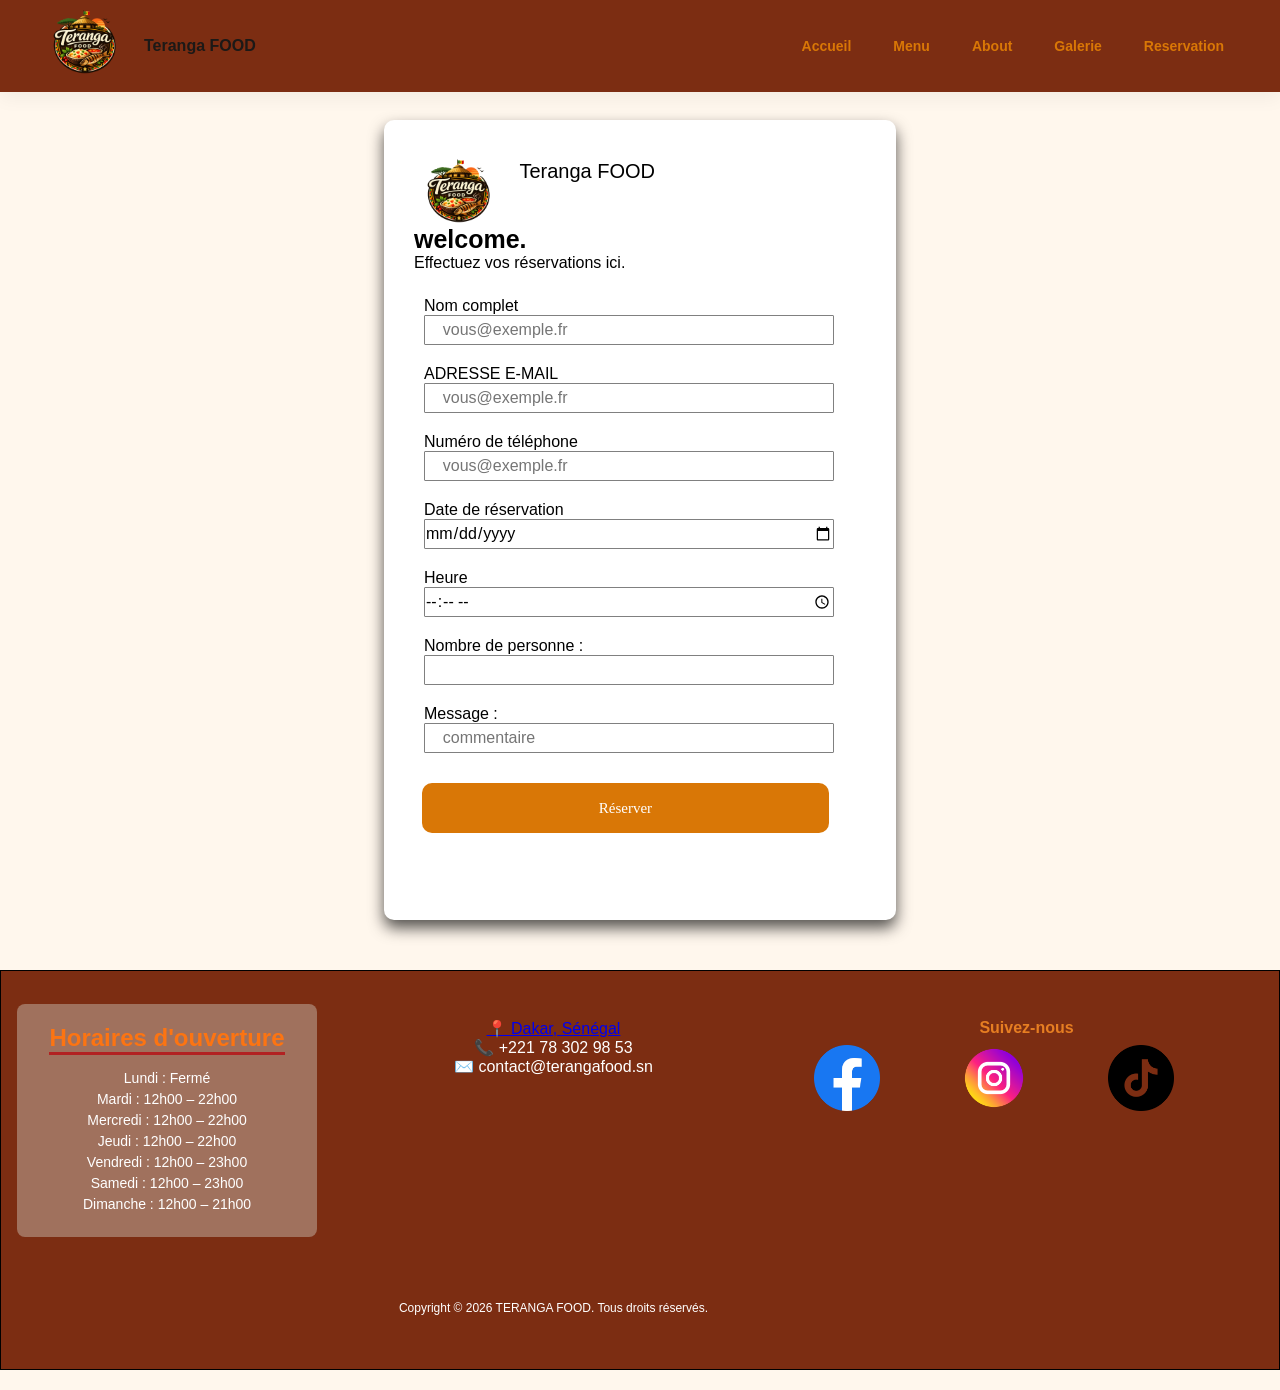
==== reservation.html @ 0ab283c7 "first commit" ====
<!DOCTYPE html>
<html lang="en">

<head>
    <meta charset="UTF-8">
    <meta name="viewport" content="width=device-width, initial-scale=1.0">
    <title>reservation</title>
    <link rel="stylesheet" href="CSS/style.css">
</head>

<body>
    <header class="header">
        <div class="container header-inner">

            <!-- Logo + nom -->

            <a href="#accueil" class="brand">
                <div class="logo"><img src="images/logo.png" alt=""></div>
                <div class="brand-text">
                    <strong>Teranga FOOD</strong>

                </div>
            </a>

            <input type="checkbox" id="menuToggle" class="menu-checkbox" />

            <label for="menuToggle" class="menu-toggle" aria-label="Ouvrir le menu">
                <span></span>
            </label>

            <!-- Menu de navigation -->
            <nav class="nav">
                <a href="index.html">Accueil</a>
                <a href="menu.html">Menu</a>
                <a href="about.html">About</a>
                <a href="galerie.html">Galerie</a>
                <a href="reservation.html">Reservation</a>
            </nav>

        </div>
    </header>


    <div class="content">
        <div class="logo">
            <div class="lo"><img src="images/logo.png" alt="">
            </div>
            <div class="lo1">Teranga FOOD</div>
        </div>
        <div class="ecr">
            <h3>welcome.</h3>
            <p>Effectuez vos réservations ici.</p>
        </div>
        <div class="name">
            <div class="name1">
                <form action="">

                    <label>Nom complet</label>
                    <input type="prénom" placeholder="    vous@exemple.fr">

            </div>
            <div class="name1">
                <form action="">

                    <label>ADRESSE E-MAIL</label>
                    <input type="email" placeholder="    vous@exemple.fr">

            </div>
            <div class="name1">
                <form action="">

                    <label>Numéro de téléphone</label>
                    <input type="phone number" placeholder="    vous@exemple.fr">

            </div>
            <div class="name1">
                <form action="">

                    <label>Date de réservation</label>
                    <input type="date" placeholder="    vous@exemple.fr">

            </div>
            <div class="name1">
                <form action="">

                    <label">Heure</label>
                        <input type="time" placeholder="    vous@exemple.fr">

            </div>
            <div class="name1">
                <form action="">

                    <label>Nombre de personne :</label>
                    <input type="number" placeholder="   ">

            </div>
            <div class="name1">
                <label>Message :</label>
                <input type="text" rows="4" placeholder="    commentaire">
            </div>
        </div>
        <div class="btn1">
            <button>Réserver</button>
        </div>
        </form>
    </div>
    <!-- Footer -->
    <footer class="footer">
        <div class="footer-container">
            <section class="horaires">
                <h2>Horaires d'ouverture</h2>
                <ul>
                    <li>Lundi : Fermé</li>
                    <li>Mardi : 12h00 – 22h00</li>
                    <li>Mercredi : 12h00 – 22h00</li>
                    <li>Jeudi : 12h00 – 22h00</li>
                    <li>Vendredi : 12h00 – 23h00</li>
                    <li>Samedi : 12h00 – 23h00</li>
                    <li>Dimanche : 12h00 – 21h00</li>
                </ul>
            </section>
        </div>
        <div class="footer-center">
            <p><a
                    href="https://www.google.com/maps/dir/14.750657,-17.2999314/14.7507676,-17.3000043/@14.7507156,-17.3025663,17z/data=!3m1!4b1!4m6!4m5!1m1!4e1!1m1!4e1!3e0?authuser=0&entry=ttu&g_ep=EgoyMDI2MDUwNi4wIKXMDSoASAFQAw%3D%3D">📍
                    Dakar, Sénégal</a></p>
            <p>📞 +221 78 302 98 53</p>
            <p>✉️ contact@terangafood.sn</p>
            <div class="footer-bas">
                <p> Copyright © 2026 TERANGA FOOD. Tous droits réservés.</p>
            </div>
        </div>

        <div class="footer-right">
            <h4>Suivez-nous</h4>
            <div class="socials">
                <a href="https://www.facebook.com/"><img src="images/facebook.png" alt=""></a>
                <a href="https://www.instagram.com/"><img src="images/instagram.png" alt=""></a>
                <a href="https://www.tiktok.com/"><img src="images/tiktok.png" alt=""></a>
            </div>
        </div>

    </footer>









    </div>
    </header>

</body>

</html>
---- CSS/style.css ----
body {
     background-color: #FFF7ED;
     font-family: Arial, sans-serif;
     overflow-x: hidden;
     padding-top: 70px;

 }

 * {
     margin: 0;
     padding: 0;
     box-sizing: border-box;
 }

 html {
     scroll-behavior: smooth;
 }



 img {
     max-width: 100%;
     display: block;
 }

 a,
 button,
 input,
 textarea,
 select {
     font: inherit;
 }

 .container {
     width: min(100% - 32px, 1200px);
     margin: 0 auto;
 }


 .header {
     position: fixed;
     top: 0;
     left: 0;
     width: 100%;
     background-color: #7C2D12;
     backdrop-filter: blur(12px);
     z-index: 1000;
     box-shadow: 0 6px 18px rgba(0, 0, 0, 0.05);
 }


 .header-inner {
     min-height: 92px;
     display: flex;
     align-items: center;
     justify-content: space-between;
     gap: 20px;
 }


 .brand {
     display: flex;
     align-items: center;
     gap: 14px;
     text-decoration: none;
     min-width: 0;
 }



 .brand-text {
     display: flex;
     flex-direction: column;
     gap: 2px;
     color: #1C1917;
     min-width: 0;
 }

 .brand-text strong {
     font-size: 16px;

     white-space: nowrap;
     overflow: hidden;
     text-overflow: ellipsis;
 }

 .brand-text span {
     font-size: 13px;
     color: #fd7106;
     white-space: nowrap;
     overflow: hidden;
     text-overflow: ellipsis;
 }

 .nav {
     display: flex;
     align-items: center;
     gap: 10px;
     flex-wrap: wrap;

 }

 .nav a {
     text-decoration: none;
     color: #D97706;
     ;
     padding: 10px 16px;
     font-size: 14px;
     font-weight: 600;
     border-radius: 999px;
     transition: 0.3s ease;
 }

 .nav a:hover,
 .nav a:focus-visible {
     background: #fde3c6b3;
     color: #D97706;
     outline: none;
 }

 .menu-checkbox {
     display: none;
 }

 .menu-toggle {
     display: none;
     width: 48px;
     height: 48px;
     border: 1px solid #d9e3f2;
     border-radius: 14px;
     background: #f3780d;
     align-items: center;
     justify-content: center;
     cursor: pointer;
 }




 .menu-toggle span,
 .menu-toggle::before,
 .menu-toggle::after {
     content: "";
     display: block;
     width: 20px;
     height: 2px;
     background: #24324a;
     border-radius: 999px;
     transition: 0.3s ease;
     position: relative;
 }

 .menu-toggle::before {
     position: absolute;
     transform: translateY(-6px);
 }

 .menu-toggle::after {
     position: absolute;
     transform: translateY(6px);
 }

 .menu-checkbox:checked~.menu-toggle span {
     opacity: 0;
 }

 .menu-checkbox:checked~.menu-toggle::before {
     transform: rotate(45deg);
 }

 .menu-checkbox:checked~.menu-toggle::after {
     transform: rotate(-45deg);
 }

 .hero {
     padding: clamp(24px, 4vw, 40px) 0 clamp(34px, 5vw, 52px);
 }

 .hero-box {
     min-height: 500px;
     border: 1px solid #dde7f5;
     border-radius: 28px;
     background: linear-gradient(135deg, #ffffff 0%, #f5f9ff 100%);
     display: grid;
     grid-template-columns: minmax(0, 1.1fr) minmax(320px, 0.9fr);
     align-items: center;
     gap: clamp(20px, 4vw, 34px);
     padding: clamp(18px, 3vw, 30px);
     box-shadow: 0 14px 30px rgba(24, 48, 87, 0.08);
     overflow: hidden;
 }

 .hero-badge {
     display: inline-flex;
     align-items: center;
     gap: 8px;
     padding: 10px 16px;
     border-radius: 999px;
     background: #edf4ff;
     border: 1px solid #d6e4fb;
     color: #f76510;
     font-size: 14px;
     font-weight: 700;
     margin-bottom: 22px;
     max-width: 100%;
     text-align: center;
 }

 .hero-content h1 {
     font-size: clamp(2rem, 5vw, 3.35rem);
     line-height: 1.12;
     margin-bottom: 18px;
     color: #D97706;
     max-width: 12ch;
 }

 .hero-content p {
     font-size: clamp(1rem, 2vw, 1.125rem);
     line-height: 1.8;
     margin-bottom: 28px;
     color: #5a6b85;
     max-width: 620px;
 }

 .hero-actions {
     display: flex;
     gap: 14px;
     flex-wrap: wrap;
     margin-bottom: 28px;
 }



 .logo img {
     width: 90px;
     height: 90px
 }

 @media (max-width: 480px) {
     .logo img {
         width: 60px;
         height: 60px;
     }
 }

 .btn {
     display: inline-flex;
     align-items: center;
     justify-content: center;
     min-height: 52px;
     padding: 14px 24px;
     border-radius: 14px;
     text-decoration: none;
     font-weight: 700;
     transition: 0.3s ease;
     border: 1px solid transparent;
     text-align: center;
 }

 .btn-primary {
     background: linear-gradient(135deg, #2f5aa8, #79aaff);
     color: #ffffff;
     box-shadow: 0 10px 20px rgba(47, 90, 168, 0.2);
 }

 .btn-primary:hover,
 .btn-primary:focus-visible {
     transform: translateY(-2px);
     box-shadow: 0 14px 24px rgba(47, 90, 168, 0.26);
     outline: none;
 }

 .btn-secondary {
     border-color: #cfe0fa;
     color: #e65800;
     background: #ffffff;
 }

 .btn-secondary:hover,
 .btn-secondary:focus-visible {
     background: #f3f8ff;
     outline: none;
 }

 .hero-stats {
     display: grid;
     grid-template-columns: repeat(3, minmax(0, 1fr));
     gap: 16px;
 }

 .hero-stat {
     min-width: 0;
     padding: 16px;
     border-radius: 16px;
     background: #ffffff;
     border: 1px solid #e1ebf7;
     box-shadow: 0 8px 18px rgba(0, 0, 0, 0.04);
 }

 .hero-stat strong {
     display: block;
     font-size: clamp(1.2rem, 2vw, 1.45rem);
     color: #2f5aa8;
     margin-bottom: 6px;
 }

 .hero-stat span {
     font-size: 13px;
     line-height: 1.5;
     color: #5d6e88;
 }

 .hero-visual {
     position: relative;
     min-height: 440px;
     display: flex;
     align-items: center;
     justify-content: center;
 }

 .hero-image-wrap {
     position: relative;
     width: 100%;
     max-width: 470px;
     aspect-ratio: 47 / 43;
     border-radius: 28px;
     overflow: hidden;
     box-shadow: 0 20px 40px rgba(26, 47, 82, 0.16);
 }

 .hero-image {
     width: 100%;
     height: 100%;
     object-fit: cover;
 }


 .floating-card {
     position: absolute;
     z-index: 2;
     max-width: 210px;
     background: rgba(255, 255, 255, 0.95);
     border: 1px solid #e2ebf8;
     border-radius: 18px;
     padding: 14px 16px;
     box-shadow: 0 12px 26px rgba(0, 0, 0, 0.08);
 }

 .floating-card.top {
     top: 24px;
     left: 0;
 }

 .floating-card.bottom {
     right: 0;
     bottom: 24px;
 }

 .floating-card strong {
     display: block;
     font-size: 18px;
     color: #1f3761;
     margin-bottom: 4px;
 }

 .floating-card span {
     font-size: 13px;
     color: #607089;
     line-height: 1.5;
 }

 @media (max-width: 1024px) {
     .hero-box {
         grid-template-columns: 1fr;
     }

     .hero-content h1 {
         max-width: none;
     }

     .hero-visual {
         min-height: auto;
         padding-top: 10px;
     }

     .hero-image-wrap {
         max-width: 100%;
     }
 }

 @media (max-width: 860px) {
     body {
         padding-top: 84px;
     }

     .header-inner {
         min-height: 84px;
     }

     .menu-toggle {
         display: inline-flex;
         position: relative;
         z-index: 1002;
     }


     .nav {
         position: fixed;
         top: 84px;
         left: 16px;
         right: 16px;
         display: flex;
         flex-direction: column;
         align-items: stretch;
         gap: 8px;
         padding: 14px;
         background: rgba(255, 255, 255, 0.98);
         border: 1px solid #d9e3f2;
         border-radius: 20px;
         box-shadow: 0 14px 30px rgba(24, 48, 87, 0.08);
         opacity: 0;
         visibility: hidden;
         transform: translateY(-10px);
         transition: 0.3s ease;
     }

     .menu-checkbox:checked~.nav {
         opacity: 1;
         visibility: visible;
         transform: translateY(0);
     }

     .nav a {
         width: 100%;
         text-align: center;
         background: #f8fbff;
     }
 }


 @media (max-width: 680px) {
     .container {
         width: min(100% - 24px, 1200px);
     }

     .brand-text span {
         display: none;
     }

     .hero-box {
         border-radius: 22px;
         padding: 18px;
     }

     .hero-badge {
         width: 100%;
         justify-content: center;
     }

     .hero-actions {
         flex-direction: column;
     }

     .hero-actions .btn {
         width: 100%;
     }

     .hero-stats {
         grid-template-columns: 1fr;
     }

     .hero-visual {
         gap: 14px;
         flex-direction: column;
         align-items: stretch;
     }

     .floating-card {
         position: static;
         max-width: 100%;
     }
 }

 @media (max-width: 480px) {
     body {
         padding-top: 78px;
     }

     .header-inner {
         min-height: 78px;
         gap: 12px;
     }

     .logo {
         width: 48px;
         height: 48px;
         flex-basis: 48px;
         border-radius: 14px;
     }

     .brand-text strong {
         font-size: 15px;
     }

     .hero-image-wrap {
         border-radius: 22px;
     }
 }




 .banner {

     background-position: center;
     background-repeat: no-repeat;
     background-size: cover;
     height: 500px;
     text-align: center;
     flex-direction: column;
     align-items: center;
     justify-content: center;

 }

 @media(max-width:430px) {
     .banner img {
         height: 400px;
     }
     
 }
 
 

 .bloctexte {
     position: absolute;
     margin-bottom: 350px;
     top: 50%;
     left: 50%;
     transform: translate(-50%, -50%);
     width: 90%;

 }

 .bloctexte h1 {
     font-family: Montserrat;
     font-size: 30px;
     font-family: poppins;
     font-size: 48px;
     color: #ffcaa7;
     font-weight: 700;
     max-width: 50%;
     margin: 0 auto;


 }

 @media (max-width: 768px) {

     .bloctexte h1 {
         font-size: 32px;
         max-width: 100%;
     }
 }



 .btno {
     text-align: center;



 }

 .btno a {
     text-decoration: none;
     color: #FFFFFF;
 }

 .btn3 {
     background-color: #D97706;
     color: #FFFFFF;
     font-family: Montserrat;
     font-size: 24px;
     font-weight: 700;
     border: none;
     border-radius: 30px;
     padding: 16px 58px 16px 58px;
     margin-right: 30px;
     padding: 16px 58px;

 }




 .btn4 {
     background-color: #D97706;
     color: #FFFFFF;
     font-family: Montserrat;
     font-size: 24px;
     font-weight: 700;
     border: none;
     border-radius: 30px;
     padding: 16px 58px;

 }

 @media (max-width: 430px) {

     .btn3,
     .btn4 {
         width: 100%;
         margin: 10px 0;
         padding: 14px;
         font-size: 18px;
     }

     .btno {
         display: flex;
         flex-direction: column;
     }
 }

 @media (max-width: 1024px) {

     .btn3,
     .btn4 {
         width: 50%;
         margin: 10px 0;
         padding: 14px;
         font-size: 18px;
         margin: 0 auto;
         margin-bottom: 20px;
     }

     .btno {
         display: flex;
         flex-direction: column;
         max-width:

     }
 }



 .rectangle2 {
     height: 40px;
     width: 20%;
     border: 1px solid grey;
     border-radius: 10px;
     margin: 0 auto;
     background-color: #D97706;
     padding: 6px;



 }

 @media (max-width: 450px) {

     .rectangle2 {

         width: 90%;
     }
 }

 @media (max-width: 1024px) {

     .rectangle2 {

         width: 80%;
     }
 }



 .rectangle4 {
     display: flex;
     flex-wrap: wrap;
     justify-content: space-around;
     gap: 15px;
     width: 70%;
     margin: 20px auto;
 }

 .rectangle3 {
     height: 200px;
     width: 100%;
     border-radius: 10px;
     text-align: center;
     background-color: #ffffff;
     box-shadow: 8px 10px 10px 8px rgba(0, 0, 0, 0.10);

 }

 .rectangle3 h3 {

     font-size: 30px;
     color: #1C1917;
     text-align: center;
     padding-bottom: 10px;

 }

 .rectangle3 p {

     margin-bottom: 40px;
     font-size: 20px;
 }



 .rectangle6 {
     display: flex;
     flex-wrap: wrap;
     justify-content: space-around;
     gap: 15px;
     width: 80%;
     margin: 20px auto;
     transition: 0.4s ease;
     flex: 1 1 300px;


 }

 .rectangle6 :hover {
     transform: translateY(-5px);
 }

 @media screen and (max-width: 1024px) {

     .rectangle6 {
         display: flex;
         flex-wrap: wrap;
         justify-content: center;
         display: grid;
         grid-template-columns: repeat(auto-fit, minmax(200px, 1fr));
         gap: 20px;




     }

     .pl7 {
         width: 45%;
         max-width: 45%;

     }

 }

 @media (max-width: 600px) {
     .rectangle6 {
         display: flex;
     }

     .pl7 {
         width: 100%;
         max-width: 100%;
     }

 }

 .pl7 {
     height: 200px;
     width: 300px;
     max-width: 100%;
     border-radius: 10px;
     object-fit: cover;
     background-color: #ffffff;
     box-shadow: 8px 10px 10px 8px rgba(0, 0, 0, 0.10);



 }


 .omni {
     text-align: center;
 }

 .pl7 img {
     height: 160px;
     width: 100%;
     border-radius: 11px;



 }

 .rectangle8 {
     display: flex;
     justify-content: space-around;
     width: 70%;
     margin: 20px auto;
 }

 .rectangle9 {
     height: 100px;
     width: 22%;
     border: 2px solid black;
     border-radius: 8px;
 }

 .rectangle10 {
     height: 250px;
     width: 70%;
     border: 2px solid black;
     border-radius: 10px;
     margin: 20px auto;
 }

 .cercle {
     width: 10%;
     justify-content: space-around;
     display: flex;
     margin: 0 auto;
 }

 .cercle1 {
     height: 10px;
     width: 10px;
     border: 2px solid black;
     border-radius: 50%;
 }

 .footer {
     height: 400px;
     border: 1px solid black;
     margin: 20px auto;
     background: #7C2D12;
     display: flex;
     justify-content: space-between;
     padding: 40px 20px;
 }

 .loc iframe {
     height: 300px;
     width: 100%;
     ;
 }

 .imo {
     width: 150px;
     height: 150px;
 }

 .carre1 {
     background-color: ;
     width: 268px;
     height: 231.771px;
     display: ;
     margin-top: 200px;
 }

 .content {

     width: 40%;
     height: 800px;
     margin: auto;
     border-radius: 10px;
     padding: 30px;
     background-color: white;
     box-shadow: 0px 8px 15px 0px rgba(0, 0, 0, 0.67);
     margin-top: 50px;
     margin-bottom: 50px;



 }

 @media screen and (max-width: 1030px) {
     .content {
         width: 90%;
     }

     .footer {
         flex-direction: column;
         width: 100%;
         height: auto;
     }

     .socials {
         max-width: 100%;
         margin: 0 auto;


     }



 }

 @media screen and (max-width: 430px) {
     .content {
         width: 95%;

     }

     .socials img {
         height: 40px;

     }

 }

 .logo {
     display: flex;

 }

 .lo {
     width: 20%;
     height: 40px;



 }

 .lo1 {
     margin-left: 15px;
     margin-top: 10px;
     font-size: 20px;

 }



 .ecr h3 {
     font-size: 25px;
     margin-top: 35px;

 }

 .name {

     justify-content: space-between;
     align-content: center;
     margin-top: 15px;

 }

 .name1 {
     padding: 10px;
     justify-content: space-around;
 }

 .name1 input {
     width: 95%;
     height: 30px;
     border-radius: 1px;
     border: 1px solid grey;

 }


 .btn1 {
     color: white;
 }

 .btn1 button {
     width: 90%;
     height: 50px;
     margin-top: 20px;
     border-radius: 10px;
     margin-left: 8px;
     background-color: #D97706;
     color: white;
     font-family: roboto;
     font-weight: 500;
     font-size: 15px;
     border: none;
 }

 .ou {
     padding: 20px;
     margin-left: 150px;
 }

 .btn2 button {
     width: 90%;
     height: 50px;
     border-radius: 10px;
     margin-left: 8px;
     font-family: roboto;
     font-weight: 500;
     font-size: 15px;
     border: none;
 }

 .btn2 img {
     width: 5%;
     height: 15px;
     margin-right: 4px;
 }

 .pas {
     margin-left: 50px;
     margin-top: 30px;
     text-decoration: none;
 }

 .bande {
     height: 120px;
     text-align: center;
     padding: 70px;

 }

 .r6 {
     display: flex;
     flex-wrap: wrap;
     justify-content: space-around;
     margin: 20px auto;
 }

 .r7 {
     height: 148px;
     width: 47%;
     box-shadow: 8px 10px 10px 8px rgba(0, 0, 0, 0.10);
     border-radius: 10px;
     margin-left: 20px;
     display: flex;
     background-color: #ffffff;
     transition: 0.4s ease;
 }

 .r7:active {
     background-color: whitesmoke;
 }

 .r7:hover {
     background-color: whitesmoke;
     transform: translateY(-5px);
 }

 .re7:hover {
     background-color: whitesmoke;
     transform: translateY(-5px);
 }



 .r7 img {
     width: 30%;
     height: 148px;
     object-fit: cover;
     overflow: hidden;
     border-radius: 5px;


 }






 @media (max-width: 1000px) {

     .r6 {
         flex-direction: column;
         width: 95%;
         display: grid;
         grid-template-columns: repeat(2.1fr);
         grid-template-columns: repeat(auto-fit, minmax(200px, 1fr));
         align-items: center;


     }

     .r7 {
         width: 90%;
         flex-direction: column;
         height: auto;
         grid-template-columns: repeat(2, 1fr);



     }

     .r7 img {
         width: 100%;
         height: 210px;
         object-fit: cover;
     }


     .commander {
         margin-left: 0;
         width: 100%;
         margin: 0 auto;
         margin-bottom: 10px;
     }

     .prix {
         margin-left: 0;
     }
 }

 @media(max-width:430px) {
     .r6 {
         grid-template-columns: 1fr;
         gap: 15px;
         display: flex;
         align-items: center;
         margin: 0;
     }
 }

 .re7 img {
     width: 30%;
     height: 148px;
     object-fit: cover;
     overflow: hidden;
     border-radius: 5px;
 }

 .desc {
     margin-left: 20px;

 }

 .desc p {
     color: #78716C;
     margin: 5px;
 }

 .desc h3 {
     color: ;
     margin: 5px;
 }

 .desc span {
     color: #a80805;
     font-family: roboto;
     font-size: 20px;
     font-weight: 500;

 }

 .commander {
     justify-content: space-between;
     background-color: #a80805;
     margin-left: 100px;
     color: #e8f1ff;
     height: 35px;
     width: 125px;
     border: none;
     border-radius: 10px;
     font-size: 17px;
     font-weight: 600;
 }

 .prix {
     margin-top: 25px;
     margin-left: 50px;
     justify-content: space-around;

 }



 .entete {
     background: url('banner.jpg') center/cover no-repeat;
     color: rgb(20, 19, 19);
     text-align: center;
     padding: 100px 20px;

 }

 .entete h1 {
     font-size: 3em;

 }

 .entete p {
     font-size: 1.3em;
 }

 section {
     padding: 60px 20px;
     max-width: 1000px;
     margin: auto;
 }

 h2 {
     color: #b22222;
     border-bottom: 3px solid #b22222;
     display: inline-block;
     margin-bottom: 20px;
 }

 .valeurs {
     display: flex;
     justify-content: space-around;
     flex-wrap: wrap;
     text-align: center;
 }

 .valeur {
     width: 200px;
     margin: 20px;
 }

 .valeur img {
     width: 60px;
     height: 60px;
 }

 .equipe img,
 .ambiance img,
 .engagement img {
     width: 100%;
     border-radius: 10px;
     margin-top: 20px;
 }

 footer {
     background-color: #b22222;
     color: white;
     text-align: center;
     padding: 20px;
 }

 .gallery {
     padding: 32px;
     text-align: center;
 }

 .grid {
     display: grid;
     grid-template-columns: repeat(auto-fit, minmax(200px, 1fr));
     gap: 16px;
 }

 .grid img {
     width: 100%;
     height: auto;
     border-radius: 6px;
 }

 @media screen and (max-width: 1030px) {
     .gallery {
         width: 90%;
         grid-template-columns: repeat(2, 1fr);
     }

     .footer {
         flex-direction: column;
         width: 100%;
         height: 900px;
         flex-wrap: wrap;

     }

     .socials {
         max-width: 50%;
         margin: 0 auto;

     }


 }

 .footer {

     color: #fff;
     padding: 2rem 1rem;
     margin-top: 2rem;
 }

 .footer-container {
     display: flex;
     flex-wrap: wrap;
     justify-content: space-between;
     align-items: flex-start;
     max-width: 1000px;
     margin: auto;
 }

 .footer-left,
 .footer-center,
 .footer-right {
     flex: 1rem;
     min-width: 250px;
     margin: 1rem;
 }

 .footer h3,
 .footer h4 {
     color: #e67e22;
     margin-bottom: 0.5rem;
 }

 .footer-bas {

     margin-top: 225px;
     font-size: 12px;
 }

 .socials {
     display: flex;
 }

 .socials a {
     color: #e67e22;
     font-size: 1.5rem;
     margin: 0 0.5rem;
     transition: color 0.3s;
 }

 .socials a:hover {
     color: #f39c12;
 }

 .socials img {
     width: 50%;
 }

 .horaires {
     background-color: #b39584a8;
     padding: 20px;
     border-radius: 8px;
     width: 300px;
     font-family: Arial, sans-serif;
     margin-bottom: 100px;
 }

 .horaires h2 {
     color: #fc7412;
     margin-bottom: 10px;
 }

 .horaires ul {
     list-style: none;
     padding: 0;
 }

 .horaires li {
     margin: 5px 0;
     font-size: 14px;
 }
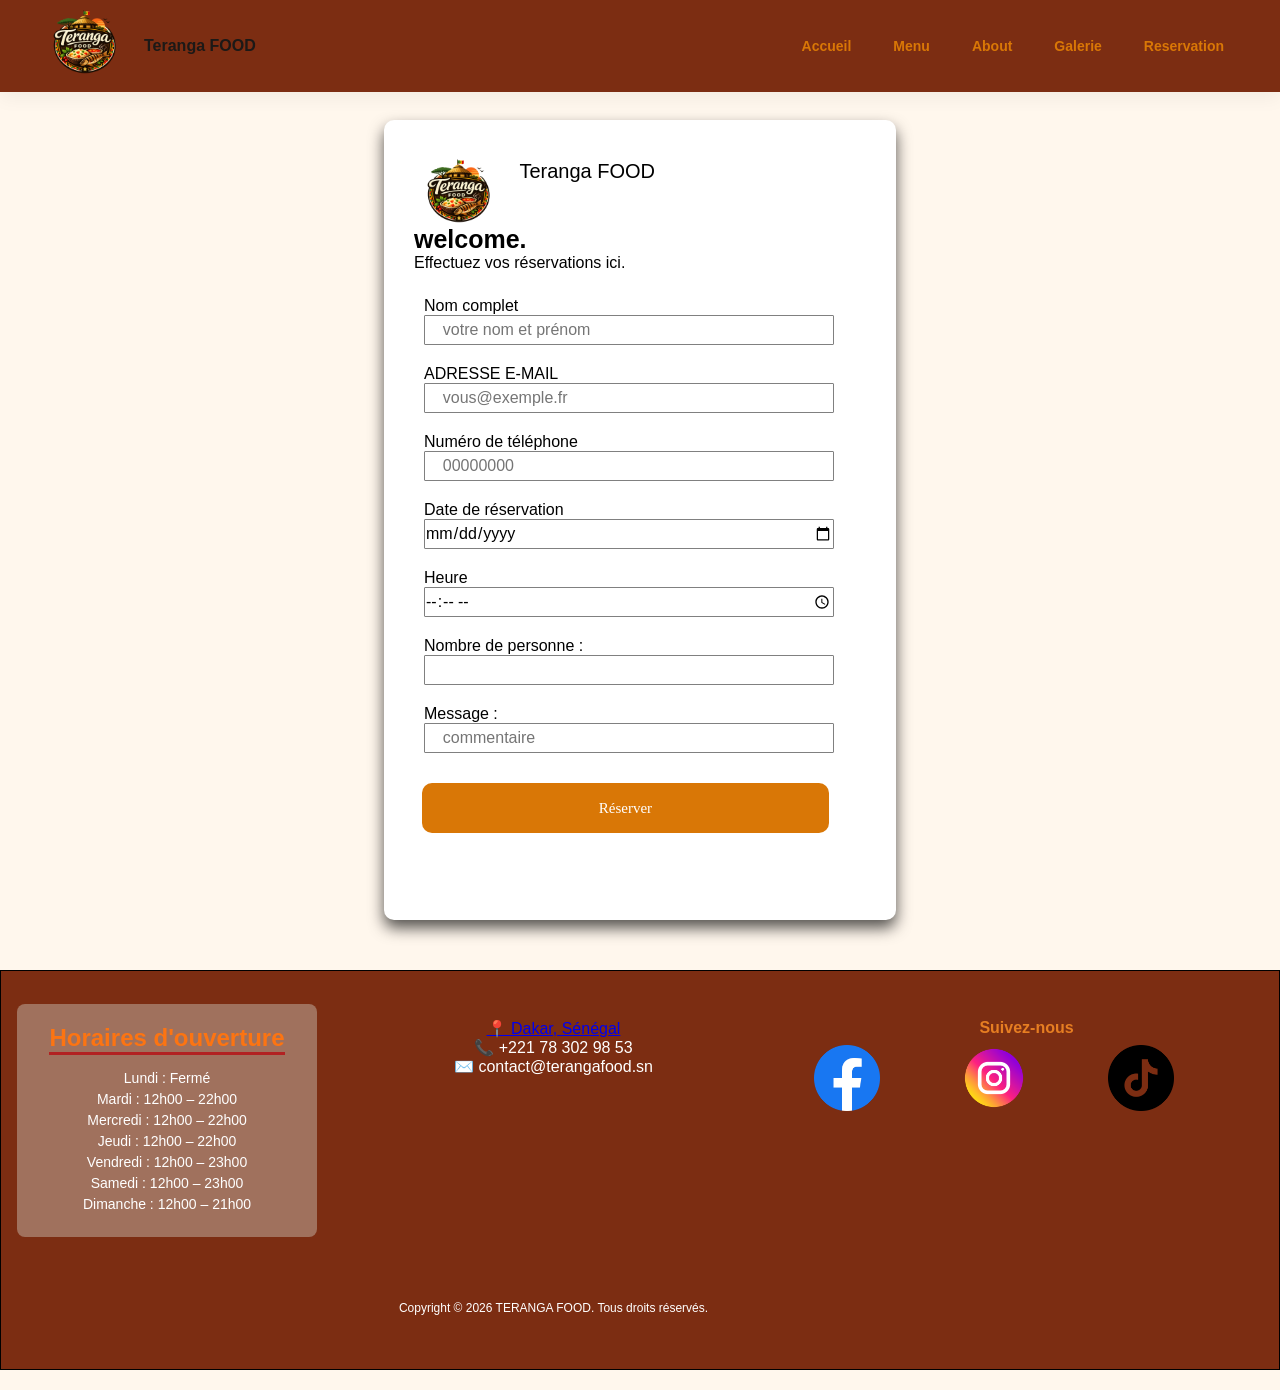
==== commit 2a65342a: "modification" ====
--- a/reservation.html
+++ b/reservation.html
@@ -56,7 +56,7 @@
                 <form action="">
 
                     <label>Nom complet</label>
-                    <input type="prénom" placeholder="    vous@exemple.fr">
+                    <input type="prénom" placeholder="    votre nom et prénom">
 
             </div>
             <div class="name1">
@@ -70,14 +70,14 @@
                 <form action="">
 
                     <label>Numéro de téléphone</label>
-                    <input type="phone number" placeholder="    vous@exemple.fr">
+                    <input type="phone number" placeholder="    00000000">
 
             </div>
             <div class="name1">
                 <form action="">
 
                     <label>Date de réservation</label>
-                    <input type="date" placeholder="    vous@exemple.fr">
+                    <input type="date" placeholder="    ">
 
             </div>
             <div class="name1">
